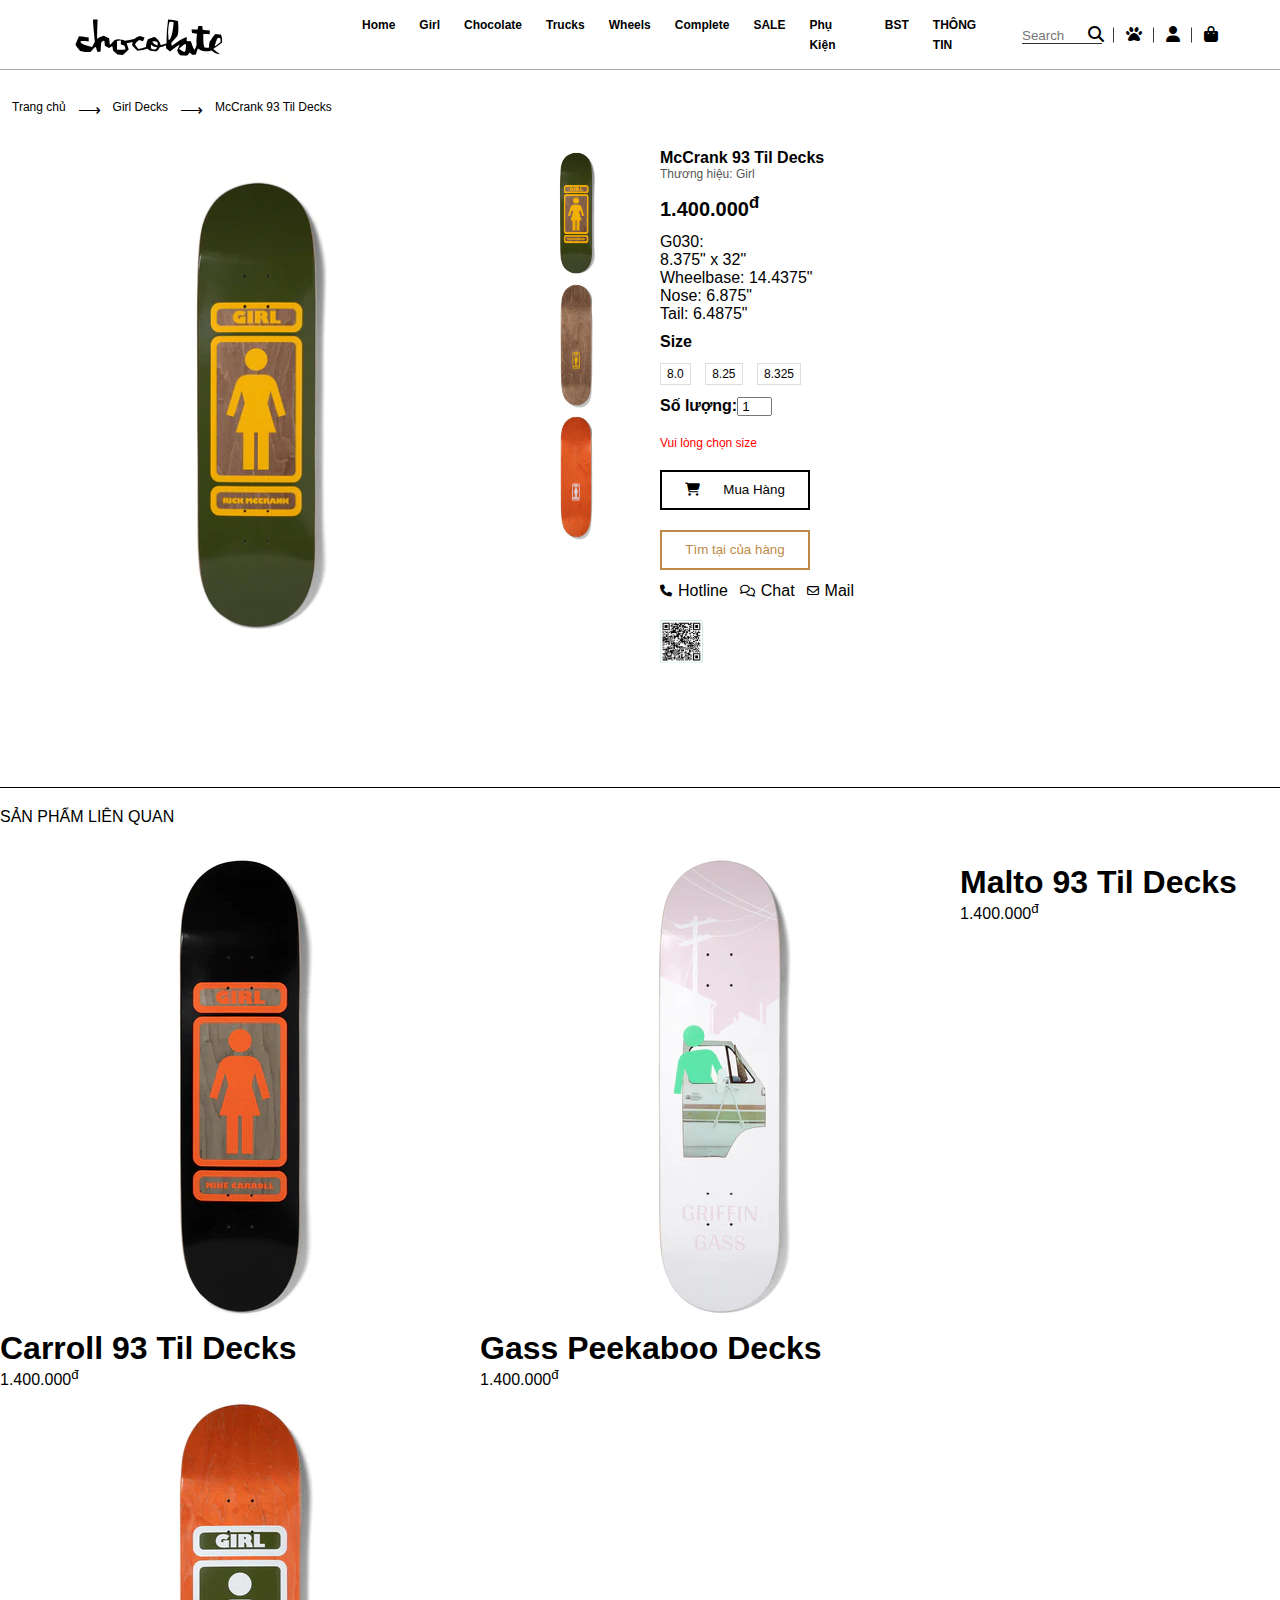
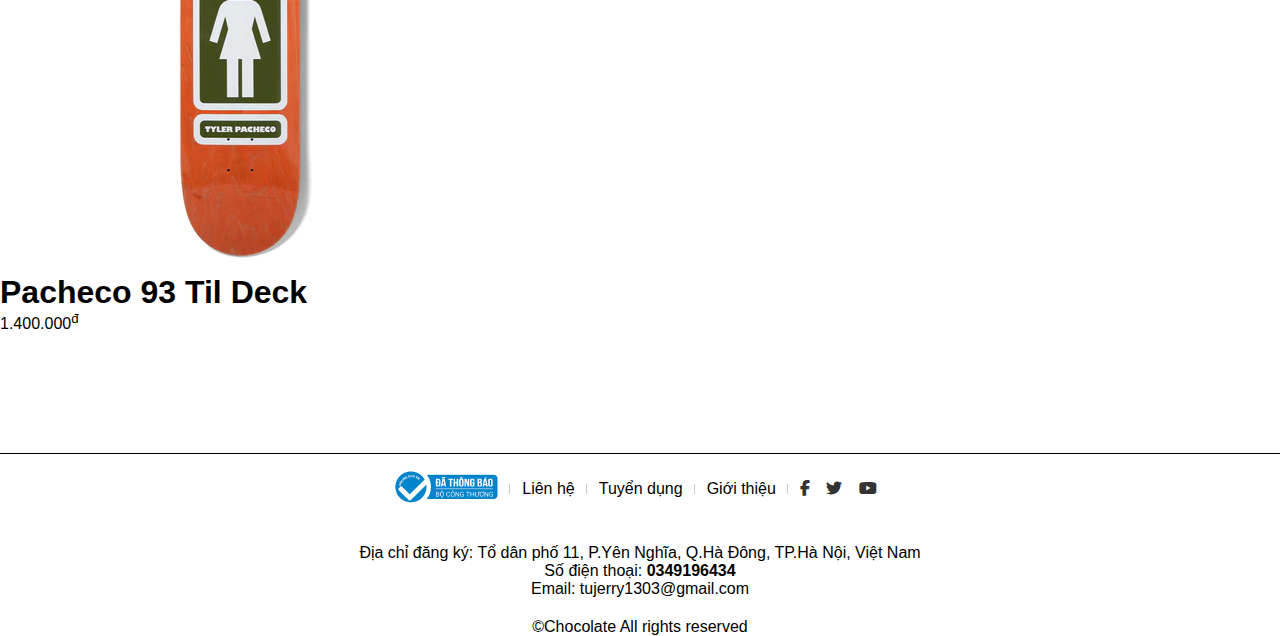
==== source code/giadien/product.html @ 9246c8d9 "Demo code - Tu" ====
<!DOCTYPE html>
<html lang="en">
<head>
    <meta charset="UTF-8">
    <meta http-equiv="X-UA-Compatible" content="IE=edge">
    <meta name="viewport" content="width=device-width, initial-scale=1.0">
    <link rel="stylesheet" href="https://cdnjs.cloudflare.com/ajax/libs/font-awesome/6.3.0/css/all.min.css">
    <link rel="stylesheet" href="./edit/css/giaod.css">
    <link rel="stylesheet" href="./edit/js/head-bot.js">
    <title>Product</title>
</head>
<body>
    <header>
        <div class = "logo">
            <a class="logo-chocolate" href="./index.html"><svg>
                <path d="M171,91.5c-1.8,0-3.9,0.1-5.6-0.4c-2.3,2.4-3.9,5-5.7,7.6c-0.6,1.8-0.7,3.9-0.6,5.9c-1.5,0.2-3-0.1-4.5-0.2
                c-0.5-0.9-0.7-1.9-1-2.9c-0.3-3.4-0.4-6.9-0.3-10.5c2.1,0,4.2,0.1,6.3,0.2l0.3-3.6c-2.3-0.5-4.8-0.5-7.2-0.9l-0.5-3.7h-3.9l-0.7,3.6
                l-6.1-0.2c0.1,1.3,0.4,2.5,0.7,3.7l4.8,0.6c-0.5,3.6-0.7,7.4-0.4,11.1c-0.3,1.8-1,3.3-1.9,4.8l-0.3,0.1c-1.8-2.7-2.4-5.9-3.7-8.8
                c-1.3,0.1-2.6,0.3-3.9,0.2c-0.3-1.3,0.1-2.6,0.1-3.8l-1.6,0.1l-5.1,2.7l-7.9,5.4c-0.2,0-0.5,0.2-0.7,0c0-0.9-0.3-1.8-0.2-2.7l6-6.7
                l0.8-3.4c0.4-3.8,0.1-8-0.2-11.8c-3.2-0.8-6.5-1.3-9.9-1.5c-0.4,3.8-0.9,7.5-1.2,11.3c-0.2,4.2-0.3,8.6-0.4,12.6l-0.1,0.3
                c-1.7,0.6-3.5,1-5.3,1.3c-0.9,0.5-0.6-0.7-0.8-1.1c-1-2.6-3-4.8-5.3-6.7c-2.5,0.3-4.7,1.4-7,2.2c-1.3,2.2-1.8,4.7-2,7.4l-0.2,0.2
                c-2.4,1-5,1.5-7.5,2c-1.2-1.3-2.3-2.8-3.3-4.4c0.5-0.8,1.1-1.6,1.6-2.4l2.2-1.9l0.3-0.1l3.9,1.2l1.6-3.8L89.9,93
                c-1.4,0.5-2.7,1-4,1.8c-0.6,0.3-1.1,1-1.8,1.2c-3,0.6-6.1,1.2-9.1,1.7c-1.5-0.9-3.4-1-5.2-1.2c-1.8-0.4-3.5,0.2-5.2,0.4l-4.1,4.7
                c-0.2-0.1-0.5,0-0.7-0.1c-0.1-2.1-0.3-4.2-0.7-6.3c-1.8-0.9-3.5-1.8-5.4-2.5c-1.9,0.6-3.9,1.1-5.6,2.5c-0.3,0.1-0.6,0.6-1,0.5
                L47.2,87l0.4-10.5c-1.6,0-3.1,0.1-4.6,0c-0.1,2.9,0.3,5.6,0.5,8.5l1.3,13.6c-0.4,1.8-1.6,3.3-2.4,5c0,0.2-0.3,0.3-0.5,0.3
                c-3.6-0.7-7-1.6-10.1-3.4c-0.5-0.5-1.3-0.9-1.2-1.7c-0.1-0.3,0.2-0.6,0.4-0.9c2.6,0.1,5.3,0,7.7,0.5l0-3.9c-3.2-0.4-6.4-1.3-9.7-1.3
                c-1.4,2.7-2.5,5.6-3.5,8.4c1,2.4,2.8,4.3,4.6,6.3c3.1,1.1,6.8,0.9,10.3,1.2c1.7-1.6,3-3.8,4.9-5.1c0.3-0.1,0.5,0.2,0.7,0.4
                c0.5,1.5,0.8,3.2,1.5,4.6l3.1-0.5l0.4-7.1l0.3-1.7c0.3-1,1.3-1.8,2.3-2c0.3,0,0.7,0,0.8,0.3l0.5,4.7c1.4,0.9,2.8,1.6,4.2,2.4
                c1.1-0.7,2-1.7,3.3-1.9l0.7,4.3c1.2,1.6,2.9,2.7,4.4,4.1l5.3,0.3c2.1-1.6,4.2-3.4,5.9-5.4c-0.6-2-1.2-4.1-2-6l0.2-0.2l4.4-1
                c0.4-0.1,1-0.3,1.4,0.1l-0.7,2.9c1.7,1.9,3.4,3.9,5.4,5.5c3.4-0.5,6.7-1.2,10-2.1l2.2,1.9c2.3,0.6,4.8,0.8,7.2,0.6
                c1.3-1.2,2.4-2.5,3.1-4c2.2-0.3,4.3-0.9,6.1-1.9c0.1,0.9,0,2,0.1,2.9l3.9,3.3c3.1-2.2,6-4.9,9.4-6.7l0.1,0.1
                c-0.8,1.8-1.6,3.7-2.3,5.6l0.3,0.9c0.8,1.3,1.5,2.7,2.6,3.9l2.7,0.3c1.6-0.1,3.6,0.6,4.9-0.6c0.7-0.8,1.5-1.6,2-2.5l1.9,1.8
                c1.2,1.2,2.9,0.1,4.4,0.1c0.6-2,1.1-3.9,1.8-5.8c1.6,0.9,3.1,2,4.9,2.3c2.8,0.8,6,0.3,8.7-0.5c2.4,1.8,5,3.3,7.8,3.9l0.2-0.6
                c-2.2-1.2-4.2-2.7-5.9-4.6l0-0.3c2.8-2.1,5.9-3.6,8.5-6.3v-0.7C172.5,96,171.7,93.8,171,91.5 M75.3,106.5c-2.6,0.1-5.3,0.6-7.9,0.2
                c-0.7-0.2-0.2-1.2-0.4-1.7c-0.1-0.5,0.1-1-0.1-1.4l0.1-0.1c0-1.8,0.1-3.7,0.1-5.4c1-0.5,2.3-0.7,3.7-0.5l0.2,0.2
                c-0.2,1.2-0.3,2.3-0.2,3.5c1.2,0.5,2.3,0.9,3.6,1.2C74.8,103.7,75.5,105,75.3,106.5 M105.7,106.2c-1.6,0.7-3.4,0.1-4.5-0.8
                c-0.5-1.2-0.3-2.7-0.1-4c1.4,1.8,3.7,2.7,6,2.8C106.9,104.9,106.4,105.8,105.7,106.2 M107.7,102.3c-0.4,0.2-0.8,0-1.2-0.1
                c-1.5-0.7-3.1-1.7-4-3.2c-0.1-0.2-0.2-0.4-0.1-0.6c1.6-0.3,3.5-0.5,4.9,0.5C107.7,99.9,107.8,101.2,107.7,102.3 M120.2,95.9
                c-0.5,0.4-1,1.1-1.6,1.2l-0.5-7.9c0.2-3.3,0.4-6.7,1.2-9.7l0.3-0.6l2-0.1l2,0.5c-0.3,4.8-0.8,9.4-2.2,13.8L120.2,95.9z M134.9,108.8
                c-0.7,0.3-1.2-0.2-1.8-0.4c-1.3-0.8-2.6-1.5-3.9-2.4l0.1-0.4c1.5-1.5,3.1-2.8,4.8-4c0.5-0.4,1.2-0.4,1.9-0.4
                C136,103.8,136,106.6,134.9,108.8 M170.6,99.1c-1.6,1.3-3.4,2.9-5.2,4c-0.3,0.1-0.6,0.2-0.7-0.2c1.1-2.7,1.4-5.8,3.3-8.1l2.4,0.4
                C170.6,96.5,170.6,97.8,170.6,99.1"></path>
            </svg>
            </a>
        </div>

        <div class = "menu">
            <li><a href="./index.html">Home</a></li>
            <li><a href="">Girl</a>
                <ul class = "sub-menu">
                    <li><a href="">Hàng mới về</a></li>
                    <li><a href="">Girl Decks Local</a></li>
                    <li><a href="">Girl Decks Pro</a></li>
                    <li><a href=""></a></li>
                </ul>
            </li>
            <li><a href="">Chocolate</a>
                <ul class = "sub-menu">
                    <li><a href="">Hàng mới về</a></li>
                    <li><a href="">Chocolate Decks</a></li>
                    <li><a href="">Chocolate Decks Pro</a></li>
                    <li><a href=""></a></li>
                </ul></li>
            <li><a href="">Trucks</a>
                <ul class = "sub-menu">
                    <li><a href="">Hàng mới về</a></li>
                    <li><a href="">Trucks Mỹ</a></li>
                    <li><a href="">Truck cho Newbie</a></li>
                    <li><a href=""></a></li>
                </ul></li>
            </li>
            <li><a href="">Wheels</a>
                <ul class = "sub-menu">
                    <li><a href="">Hàng mới về</a></li>
                    <li><a href="">Wheels Pro</a></li>
                    <li><a href="">Wheels cho Newbie</a></li>
                    <li><a href=""></a></li>
                </ul></li>
            </li>
            <li><a href="">Complete</a>
                <ul class = "sub-menu">
                    <li><a href="">Black Market</a></li>
                    <li><a href="">Bélier</a></li>
                    <li><a href="">Maven</a></li>
                    <li><a href="">Longboards</a></li>
                    <li><a href="">Complete US</a></li>
                </ul></li>
            </li>
            <li><a href="">SALE</a></li>
            <li><a href="">Phụ Kiện</a>
                <ul class = "sub-menu">
                    <li><a href="">Wax</a></li>
                    <li><a href="">Grip Gun</a></li>
                    <li><a href="">Tools</a></li>
                    <li><a href="">Board Rails</a></li>
                </ul></li>
            </li>
            <li><a href="">BST</a></li>
            <li><a href="">THÔNG TIN</a></li>
        </div>

        <div class = "other">
            <li><input placeholder="Search" type="text"><i class="fa-solid fa-magnifying-glass"></i></li>
            <li><a class="fa-solid fa-paw" href=""></a></li>
            <li><a class="fa-solid fa-user" href=""></a></li>
            <li><a class="fa-solid fa-bag-shopping" href=""></a></li>
        </div>
    </header>
<!-- ................... PRODUCT................... -->

<section class="product">
    <div class="container">
        <div class="product-top row">
            <p>Trang chủ</p> <span>&#10230;</span> <p>Girl Decks</p> <span>&#10230;</span> <p>McCrank 93 Til Decks</p>
        </div>

        <div class="product-content row">
            <div class="product-content-left row">
                <div class="product-content-left-big-img">
                    <img src="./sanpham/McCrank_93_Til_Deck_s.webp" alt="">
                </div>

                <div class="product-content-left-smalll-img">
                    <img src="./sanpham/McCrank_93_Til_Deck_s.webp" alt="">
                    <img src="./sanpham/McCrank_93_Til_Deck.webp" alt="">
                    <img src="./sanpham/pacheco-93-til-deck_t.webp" alt="">
                </div>
            </div>
            <div class="product-content-right">
                <div class="product-content-right-product-name">
                    <h1>McCrank 93 Til Decks</h1>
                    <p>Thương hiệu: Girl</p>
                </div>
                <div class="product-content-right-product-price">
                    <p>1.400.000<sup>đ</sup></p>
                </div>
                <div class="product-content-right-product-color">
                    <p>G030:</p>
                    <p>8.375" x 32"</p>
                    <p>Wheelbase: 14.4375"</p>
                    <p>Nose: 6.875"</p>
                    <p>Tail: 6.4875"</p>
                </div>
                <div class="product-content-right-product-size">
                    <p style="font-weight: bold;">Size</p>
                    <div class="size">
                        <span>8.0</span>
                        <span>8.25</span>
                        <span>8.325</span>
                    </div>
                </div>

                <div class="quantity">
                    <p style="font-weight: bold;">Số lượng:</p>
                    <input type="number" min="0" value="1">
                </div>
                <p style="color:red; font-size: 12px;">Vui lòng chọn size</p>
                <div class="product-content-right-product-button">
                    <button><i class="fa-solid fa-cart-shopping"></i> <p>Mua Hàng</p></button>
                    <button><p>Tìm tại của hàng</p></button>
                </div>
                <div class="product-content-right-product-icon row">
                    <div class="product-content-right-product-icon-item">
                        <i class="fa-solid fa-phone"></i> <p>Hotline</p>
                    </div>
                    <div class="product-content-right-product-icon-item">
                        <i class="fa-regular fa-comments"></i> <p>Chat</p>
                    </div>
                    <div class="product-content-right-product-icon-item">
                        <i class="fa-regular fa-envelope"></i> <p>Mail</p>
                    </div>
                </div>
                <div class="product-content-right-product-QR">
                    <img src="./images/img_QR.jpg" alt="">
                </div>
                <!-- <div class="product-content-right-bootom">
                    <div class="product-content-right-bottom-top">  </div>
                </div> -->
            </div>
            
        </div>
    </div>
</section>

<section class="product-related">
    <div class="product-related-title">
        <p>SẢN PHẨM LIÊN QUAN</p>
    </div>

    <div class="product-content row">
        <div class="product-related-item">
            <a href=""><img src="./sanpham/carroll-93-til-deck_s.webp" alt=""></a>
            <h1>Carroll 93 Til Decks</h1>
            <p>1.400.000<sup>đ</sup></p>
        </div>
        <div class="product-related-item">
            <a href=""><img src="./sanpham/gass-peekaboo-deck_s.webp" alt=""></a>
            <h1>Gass Peekaboo Decks</h1>
            <p>1.400.000<sup>đ</sup></p>
        </div>
        <div class="product-related-item">
            <img src="./sanpham/malto-93-til-deck_t.webp" alt="">
            <h1>Malto 93 Til Decks</h1>
            <p>1.400.000<sup>đ</sup></p>
        </div>
        <div class="product-related-item">
            <img src="./sanpham/pacheco-93-til-deck_s.webp" alt="">
            <h1>Pacheco 93 Til Deck</h1>
            <p>1.400.000<sup>đ</sup></p>
        </div>
    </div>
</section>
<!-- ...................FOOTER..................... -->
    <footer>
        <div class="footer-top">
            <li><a href="" ><img src="./images/img-congthuong.png" alt=""></a></li>
            <li><a href="">Liên hệ</a></li>
            <li><a href=""></a>Tuyển dụng</li>
            <li><a href="">Giới thiệu</a></li>
            <li>
                <a href="" class="fab fa-facebook-f"></a>
                <a href="" class="fab fa-twitter"></a>
                <a href="" class="fab fa-youtube"></a>
            </li>
        </div>
    
        <p>
            Địa chỉ đăng ký: Tổ dân phố 11, P.Yên Nghĩa, Q.Hà Đông, TP.Hà Nội, Việt Nam <br>
    
            Số điện thoại: <span>0349196434</span> <br>
    
            Email: tujerry1303@gmail.com
        </p>
    
        <div class="footer-bottom">
            ©Chocolate All rights reserved
        </div>
        </footer>
    </body>
    <!-- js di chuyển img silder -->
    
    <script src="./edit/js/head-bot.js"></script>
    <!-- <script src="./edit/js/slider_i.js"></script> -->
    
    </html>
---- source code/giadien/edit/css/giaod.css ----
* {
    margin: 0;
    padding: 0;
    box-sizing: border-box;
    font-family: Arial, Helvetica, sans-serif;
}
li {
    list-style: none;
}

a {
    text-decoration: none;
    color: #000;
}

header {
    display: flex;
    justify-content: space-between;
    padding: 12px 50px;
    height: 70px;
    align-items: center;
    position: fixed;
    top: 0;
    left: 0;
    width: 100%;
    z-index: 1;
    background: rgba(225, 225, 225, 0.4);
    border-bottom: 1px solid #b0a6a6;;


}

header.sticky{
    background: rgba(255, 255, 255, 1);
}

header:hover{
    background: rgba(255, 255, 255, 1);
}

.logo {
    flex: 1;    
}

.logo .logo-chocolate svg{
    margin-bottom: 30px;
}
/* ...............................Menu............................. */
.menu {
    flex: 3;
    display: flex;
}
.menu > li {
    padding: 0 12px;
    position: relative;
}

.menu > li:hover .sub-menu{
    visibility: visible;
    top: 45px;
}
.sub-menu {
    position: absolute;
    width: 150px;
    border: 1px solid #ccc;
    padding: 10px 0 10px 20px;
    visibility: hidden;
    top: 60px;
    transition: 0.3s;
    z-index: 1;
    background: #fff  ;
}
.sub-menu ul {
    padding-left: 20px;
}
.sub-menu ul a {
    font-weight: normal!important;
    font-size: 12px!important;
}
.menu li a {
    font-size: 12px;
    font-weight: bold!important;
    display: block;
    line-height: 20px;
    
}
/* ..........................Other ..............................*/
.other {
    flex: 1;
    display: flex;
}
.other > li {
    padding: 0 12px;
    position: relative;
}

.other > li::after{
    content: "";
    display: block;
    width: 1px;
    height: 15px;
    background: #3a3a3a;
    position: absolute;
    right: 0;
    top: 50%;
    transform: translateY(-50%);
}
.other > li:last-child::after{
    display: none;
}
.other li:first-child {
    position: relative;
}
.other li:first-child input {
    width: 100%;
    border: none;
    border-bottom: 1px solid #333;
    background: transparent;
    outline: none;
}
.other li:first-child i {
    position: absolute;
    right: 10px;
}


/*.............................Slider.............................. */

#Slider {
    padding-bottom: 30px;
    border-bottom: 2px solid ;
    overflow: hidden;
}
.aspect-ratio-169 {
    display: block;
    position: relative;
    padding-top: 56.25%;
    transition: 0.3s;
  }

.aspect-ratio-169 img {
    display: block;
    position: absolute;
    width: 100%;
    height: 100%;
    top: 0;
    left: 0;
}

.dot-container{
    position: absolute;
    height: 30px;
    width: 100%;
    display: flex;
    /* align-items: center; */
    text-align: center;
    justify-content:center ;
}
.dot{

    height: 15px;
    width: 15px;
    background-color: #CCC;
    border-radius: 50%;
    margin-right: 12px;
    cursor: pointer;
}
.dot.active {
    background-color: #333;
}

/* ................................app............................ */

.app-container{
    text-align: center;
    align-items: center;
    padding: 100px 0 0 0; 
}
.app-container p {
    line-height: 15px;
    letter-spacing: 1px;
    font-size: 17px;
    color: #000;
    font-weight: bold;
}
.app-container input {
    margin-top: 50px;
    border: none;
    border-bottom: 1px solid #000;
    padding-bottom: 10px;
    width: 400px;
    text-align: center;
    outline: none;
}

.app-google {
    margin: 50px;
}
.app-google img {
    height: 50px;
}

/* .....................................footer............................ */

footer {
    text-align: center;
    position: relative;
    top: 70px;
     border-top: 1px solid #000;
}

.footer-top{
display: flex;
text-align: center;
justify-content: center;
align-items: center;
margin-bottom: 20px;
height: 70px;
}
.footer-top img{
    height: 50pxz;
}
.footer-top li{
    padding: 0 12px;
    position: relative;
}

.footer-top li::after{
    content: "";
    display: block;
    width: 1px;
    height: 10px;
    background: #ccc;
    position: absolute;
    right: 0;
    top: 50%;
    transform: translateY(-50%);
}

.footer-top li:last-child::after {
    display: none; 
}
.footer-top li:last-child a{
    margin-right: 12px;
    color: #333;
}

.footer-bottom{
    margin-top: 20px;
}
footer p span {
    font-weight: bold;
}



/* P3 giao dien ban hang frontend 28.21p*/
/* Giao dien Trang chu */

.row {
    display: flex;
    flex-wrap: wrap;
}
/* Cartegory */

.cartegory{
    padding: 100px 60px 0 ;
}
.cartegory-top{
    margin-bottom: 50px;
}
.cartegory-top p{
    font-family: var(--main-text-font);
    margin: 0 12px;
    font-size: 12px;
}
.cartegory-left{
    width: 20%;
}
.cartegory-right{
    width: 80%;
}

.cartegory-right-top-item:first-child{
    flex: 2;
    font-size: 16px;
    font-family: var(--main-text-font);
    font-weight: bold;
}

.cartegory-right-top-item{
    flex: 1;
    padding: 0 12px;
}
.cartegory-right-top-item button{
    width: 100%;
    padding: 7px 7px;
    display: flex;
    justify-content: space-between;
    background-color: #ffff;
    border: 1px solid #dddd;
    cursor: pointer;
}
.cartegory-right-top-item select{
    width: 100%;
    padding: 7px 7px;
    display: flex;
    justify-content: space-between;
    background-color: #ffff;
    border: 1px solid #dddd;
    cursor: pointer;
}

.cartegory-right-content{
    margin-top: 20px;
    justify-content: space-between;
    grid-template-columns: repeat(auto-fit, minmax(120px, 1fr));
}

.cartegory-right-content-item{
    width: calc(25% - 12px);
    text-align: center;
    padding: 12px 0;
}

.cartegory-right-content-item h1{
    font-size: 11px;
    font-family: var(--main-text-font);
    margin-top: 6px;
    color: #221e1e;
}
.cartegory-right-content-item img{
    width: 100%;
}

.cartegory-right-bottom{
    justify-content: space-between;
    /* margin: 30px 0 20px; */
    width: 100%;
    
}
.pag-st{
    justify-content: right;
    display: flex;
    padding-left: 0;
    list-style: none;
    border-radius:0.25rem ;
}
.pag-st li a{
    font-size: 12px;
    /* font-size: 1.2rem; */
    line-height: 18px;
    line-height: 1.8rem;
    color: #999;
    background: #fff;
    padding: 2px 8px;
    border: 1px solid rgb(170, 171, 171)!important;
    margin-right: 5px;
    border-radius: 5px 0 5px 0;
}

.cartegory-left ul li{
    padding: 12px 0;

}

.cartegory-left ul li>a{
    color: black;
    font-size: 16px;
    font-weight: bold;
}
.cartegory-left ul li ul li{
    padding-left: 10px;
}

.cartegory-left-li ul{
    display: none;
}
.cartegory-left-li.block ul {
    display: block;
}

.cartegory-left ul li ul li a{
    color: #333333;
    font-size: 12px;
    font-family: var(--main-text-font);
}

/* .............Prooduct.............................. */

.product{
    padding: 100px 0;

}

.product-top{
    margin-bottom: 30px;
}
.product-top p{
    font-family: var(--main-text-font);
    margin: 0 12px;
    font-size: 12px;
}
.product-content-left{
    width: 50%;
}

.product-content-right{
    width: 50%;
}
.product-content-left-big-img{
    width: 80%;
    padding: 20px;
}

.product-content-left-big-img img{
    width: 100%;
}

.product-content-left-smalll-img{
    width: 20%;
}

.product-content-left-smalll-img img{
    width: 100%;
}
.product-content-right{
    width: 50%;
    padding-left: 20px;
}

.product-content-right-product-QR img{
    width: 7%;
    /* height: 10px; */
}

.product-content-right-product-name h1{
    font-family: var(--main-text-font);
    font-size: 16px;
}
.product-content-right-product-name p{
    color: #242424cc;
    font-size: 12px ;
}
.product-content-right-product-price{
    margin: 12px 0;
    font-size: 20px;
    font-weight: bold;
    font-family: var(--main-text-font);
}

.product-content-right-product-color p{
    width: 30%;
    font-family: var(--main-text-font);
}

.product-content-right-product-color{
    margin-bottom: 10px;
}

.size span{
    display: inline-block;
    padding: 3px 6px;
    border: 1px solid #dddddd;
    margin: 12px 10px 12px 0;
    font-size: 12px;
    cursor: pointer;
}

.quantity{
    display: flex;
    margin-bottom: 20px;
}
.quantity input{
    width: 35px;
    padding-left: 3px;
}
.product-content-right-product-button button{
    width: 150px;
    height: 40px;
    display: block;
    margin: 20px 0 12px;
    transition: all 0.3s ease;
}

.product-content-right-product-button button:first-child{
    display: flex;
    justify-content: space-evenly;
    align-items: center;
    background-color:#ffff;
    border: 2px solid black;
    cursor: pointer;
}

.product-content-right-product-button button:first-child:hover{
    background-color: black;
    color: #ffff;
}

.product-content-right-product-button button:last-child{
        border: 2px solid #BF8A49;
        color: #BF8A49;
        background-color: #ffff;
        cursor: pointer;
}
.product-content-right-product-icon{
    display: flex;

}
.product-content-right-product-icon-item{
    display: flex;
    margin-right:12px;
    justify-content: center;
    align-items: center;
}

.product-content-right-product-icon-item i{
    font-size: 12px;
    margin-right: 6px;
}
.product-content-right-product-QR img{
    width: 7%; 
    margin: 20px 0;
}


/* Product-related  */

.product-related{
    margin-bottom: 50px;
}
.product-related-title{
    border-top:1px solid ;
}
.product-related-title p{
    margin: 20px 0;
}
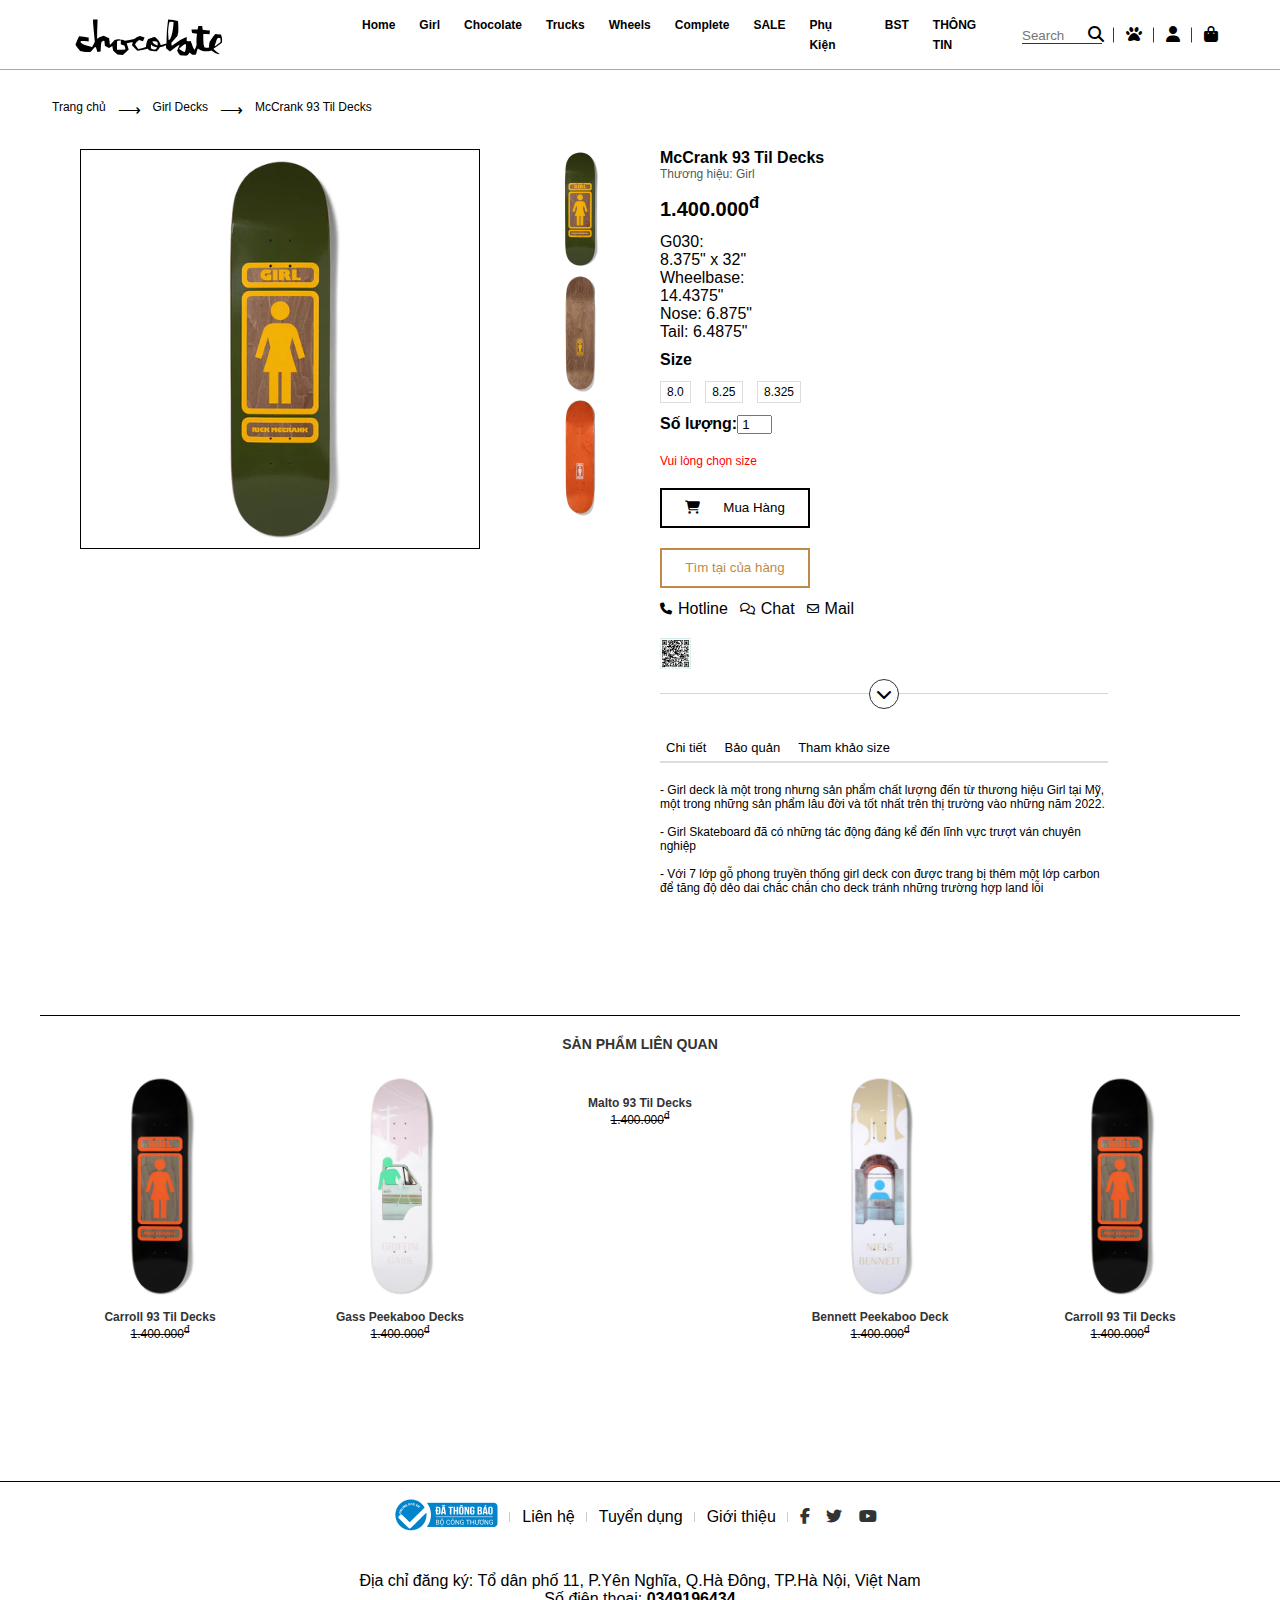
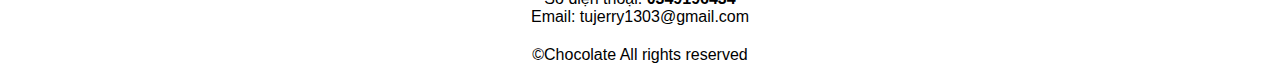
==== commit bc23644e: "Update Font-End - Tu" ====
--- a/source code/giadien/product.html
+++ b/source code/giadien/product.html
@@ -1,5 +1,6 @@
 <!DOCTYPE html>
 <html lang="en">
+
 <head>
     <meta charset="UTF-8">
     <meta http-equiv="X-UA-Compatible" content="IE=edge">
@@ -9,13 +10,14 @@
     <link rel="stylesheet" href="./edit/js/head-bot.js">
     <title>Product</title>
 </head>
+
 <body>
     <header>
-        <div class = "logo">
+        <div class="logo">
             <a class="logo-chocolate" href="./index.html"><svg>
                 <path d="M171,91.5c-1.8,0-3.9,0.1-5.6-0.4c-2.3,2.4-3.9,5-5.7,7.6c-0.6,1.8-0.7,3.9-0.6,5.9c-1.5,0.2-3-0.1-4.5-0.2
                 c-0.5-0.9-0.7-1.9-1-2.9c-0.3-3.4-0.4-6.9-0.3-10.5c2.1,0,4.2,0.1,6.3,0.2l0.3-3.6c-2.3-0.5-4.8-0.5-7.2-0.9l-0.5-3.7h-3.9l-0.7,3.6
-                l-6.1-0.2c0.1,1.3,0.4,2.5,0.7,3.7l4.8,0.6c-0.5,3.6-0.7,7.4-0.4,11.1c-0.3,1.8-1,3.3-1.9,4.8l-0.3,0.1c-1.8-2.7-2.4-5.9-3.7-8.8
+               l-6.1-0.2c0.1,1.3,0.4,2.5,0.7,3.7l4.8,0.6c-0.5,3.6-0.7,7.4-0.4,11.1c-0.3,1.8-1,3.3-1.9,4.8l-0.3,0.1c-1.8-2.7-2.4-5.9-3.7-8.8
                 c-1.3,0.1-2.6,0.3-3.9,0.2c-0.3-1.3,0.1-2.6,0.1-3.8l-1.6,0.1l-5.1,2.7l-7.9,5.4c-0.2,0-0.5,0.2-0.7,0c0-0.9-0.3-1.8-0.2-2.7l6-6.7
                 l0.8-3.4c0.4-3.8,0.1-8-0.2-11.8c-3.2-0.8-6.5-1.3-9.9-1.5c-0.4,3.8-0.9,7.5-1.2,11.3c-0.2,4.2-0.3,8.6-0.4,12.6l-0.1,0.3
                 c-1.7,0.6-3.5,1-5.3,1.3c-0.9,0.5-0.6-0.7-0.8-1.1c-1-2.6-3-4.8-5.3-6.7c-2.5,0.3-4.7,1.4-7,2.2c-1.3,2.2-1.8,4.7-2,7.4l-0.2,0.2
@@ -44,10 +46,10 @@
             </a>
         </div>
 
-        <div class = "menu">
+        <div class="menu">
             <li><a href="./index.html">Home</a></li>
             <li><a href="">Girl</a>
-                <ul class = "sub-menu">
+                <ul class="sub-menu">
                     <li><a href="">Hàng mới về</a></li>
                     <li><a href="">Girl Decks Local</a></li>
                     <li><a href="">Girl Decks Pro</a></li>
@@ -55,165 +57,224 @@
                 </ul>
             </li>
             <li><a href="">Chocolate</a>
-                <ul class = "sub-menu">
+                <ul class="sub-menu">
                     <li><a href="">Hàng mới về</a></li>
                     <li><a href="">Chocolate Decks</a></li>
                     <li><a href="">Chocolate Decks Pro</a></li>
                     <li><a href=""></a></li>
-                </ul></li>
+                </ul>
+            </li>
             <li><a href="">Trucks</a>
-                <ul class = "sub-menu">
+                <ul class="sub-menu">
                     <li><a href="">Hàng mới về</a></li>
                     <li><a href="">Trucks Mỹ</a></li>
                     <li><a href="">Truck cho Newbie</a></li>
                     <li><a href=""></a></li>
-                </ul></li>
+                </ul>
+            </li>
             </li>
             <li><a href="">Wheels</a>
-                <ul class = "sub-menu">
+                <ul class="sub-menu">
                     <li><a href="">Hàng mới về</a></li>
                     <li><a href="">Wheels Pro</a></li>
                     <li><a href="">Wheels cho Newbie</a></li>
                     <li><a href=""></a></li>
-                </ul></li>
+                </ul>
+            </li>
             </li>
             <li><a href="">Complete</a>
-                <ul class = "sub-menu">
+                <ul class="sub-menu">
                     <li><a href="">Black Market</a></li>
                     <li><a href="">Bélier</a></li>
                     <li><a href="">Maven</a></li>
                     <li><a href="">Longboards</a></li>
                     <li><a href="">Complete US</a></li>
-                </ul></li>
+                </ul>
+            </li>
             </li>
             <li><a href="">SALE</a></li>
             <li><a href="">Phụ Kiện</a>
-                <ul class = "sub-menu">
+                <ul class="sub-menu">
                     <li><a href="">Wax</a></li>
                     <li><a href="">Grip Gun</a></li>
                     <li><a href="">Tools</a></li>
                     <li><a href="">Board Rails</a></li>
-                </ul></li>
+                </ul>
+            </li>
             </li>
             <li><a href="">BST</a></li>
             <li><a href="">THÔNG TIN</a></li>
         </div>
 
-        <div class = "other">
+        <div class="other">
             <li><input placeholder="Search" type="text"><i class="fa-solid fa-magnifying-glass"></i></li>
             <li><a class="fa-solid fa-paw" href=""></a></li>
             <li><a class="fa-solid fa-user" href=""></a></li>
             <li><a class="fa-solid fa-bag-shopping" href=""></a></li>
         </div>
     </header>
-<!-- ................... PRODUCT................... -->
-
-<section class="product">
-    <div class="container">
-        <div class="product-top row">
-            <p>Trang chủ</p> <span>&#10230;</span> <p>Girl Decks</p> <span>&#10230;</span> <p>McCrank 93 Til Decks</p>
+    <!-- ................... PRODUCT................... -->
+
+    <section class="product">
+        <div class="container">
+            <div class="product-top row">
+                <p>Trang chủ</p> <span>&#10230;</span>
+                <p>Girl Decks</p> <span>&#10230;</span>
+                <p>McCrank 93 Til Decks</p>
+            </div>
+
+            <div class="product-content row">
+                <div class="product-content-left row">
+                    <div class="product-content-left-big-img">
+                        <img src="./sanpham/McCrank_93_Til_Deck_s.webp" alt="">
+                    </div>
+
+                    <div class="product-content-left-small-img">
+                        <img src="./sanpham/McCrank_93_Til_Deck_s.webp" alt="">
+                        <img src="./sanpham/McCrank_93_Til_Deck.webp" alt="">
+                        <img src="./sanpham/pacheco-93-til-deck_t.webp" alt="">
+                    </div>
+                </div>
+                <div class="product-content-right">
+                    <div class="product-content-right-product-name">
+                        <h1>McCrank 93 Til Decks</h1>
+                        <p>Thương hiệu: Girl</p>
+                    </div>
+                    <div class="product-content-right-product-price">
+                        <p>1.400.000<sup>đ</sup></p>
+                    </div>
+                    <div class="product-content-right-product-color">
+                        <p>G030:</p>
+                        <p>8.375" x 32"</p>
+                        <p>Wheelbase: 14.4375"</p>
+                        <p>Nose: 6.875"</p>
+                        <p>Tail: 6.4875"</p>
+                    </div>
+                    <div class="product-content-right-product-size">
+                        <p style="font-weight: bold;">Size</p>
+                        <div class="size">
+                            <span>8.0</span>
+                            <span>8.25</span>
+                            <span>8.325</span>
+                        </div>
+                    </div>
+
+                    <div class="quantity">
+                        <p style="font-weight: bold;">Số lượng:</p>
+                        <input type="number" min="0" value="1">
+                    </div>
+                    <p style="color:red; font-size: 12px;">Vui lòng chọn size</p>
+                    <div class="product-content-right-product-button">
+                        <button><i class="fa-solid fa-cart-shopping"></i>
+                            <p>Mua Hàng</p>
+                        </button>
+                        <button>
+                            <p>Tìm tại của hàng</p>
+                        </button>
+                    </div>
+
+                    <div class="product-content-right-product-icon row">
+                        <div class="product-content-right-product-icon-item">
+                            <i class="fa-solid fa-phone"></i>
+                            <p>Hotline</p>
+                        </div>
+                        <div class="product-content-right-product-icon-item">
+                            <i class="fa-regular fa-comments"></i>
+                            <p>Chat</p>
+                        </div>
+                        <div class="product-content-right-product-icon-item">
+                            <i class="fa-regular fa-envelope"></i>
+                            <p>Mail</p>
+                        </div>
+                    </div>
+
+                    <div class="product-content-right-product-QR">
+                        <img src="./images/img_QR.jpg" alt="">
+                    </div>
+                    <div class="product-content-right-botom">
+                        <div class="product-content-right-bottom-top"><i class="fa-solid fa-chevron-down"></i></div>
+                        <div class="product-content-right-bottom-content-big">
+                            <div class="product-content-right-bottom-content-title row">
+                                <div class="product-content-right-bottom-content-title-item chitiet">
+                                    <p>Chi tiết</p>
+                
+                                </div>
+                                <div class="product-content-right-bottom-content-title-item baoquan">
+                                    <p>Bảo quản</p>
+                                </div>
+                                <div class="product-content-right-bottom-content-title-item mucsize">
+                                    <p>Tham khảo size</p>
+                                </div>
+                            </div>
+                            <div class="product-content-right-bottom-content">
+                                <div class="product-content-right-bottom-content-chitiet">
+                                    - Girl deck là một trong nhưng sản phẩm chất lượng đến từ thương hiệu Girl tại Mỹ, một
+                                    trong những sản phẩm lâu đời và tốt nhất trên thị trường vào những năm 2022.<br><br>
+                                    - Girl Skateboard đã có những tác động đáng kể đến lĩnh vực trượt ván chuyên nghiệp <br>
+                                    <br>
+                                    - Với 7 lớp gỗ phong truyền thống girl deck con được trang bị thêm một lớp carbon để
+                                    tăng độ dẻo dai chắc chắn cho deck tránh những trường hợp land lỗi <br>
+                                </div>
+                                <div class="product-content-right-bottom-content-baoquan">
+                                    - Việc độ ẩm quá cao vào ban đêm, những cơn mưa bất chợt kéo đến sẽ hủy hoại chiếc ván
+                                    của bạn. Chiếc ván bằng gỗ của bạn sẽ nhanh chóng bị mốc, giảm độ đanh cứng , bị tách
+                                    lớp thậm chí có thể bị gãy trong những ngày trượt tiếp theo <br><br>
+                                    - Hạn chế để ván trong phòng có bật điều hòa, khi bạn trượt ván, nhiệt độ bên ngoài trời
+                                    sẽ cao nếu để chênh lệnh nhiệt độ lớn, chiếc ván sẽ co dãn không đồng đều hoặc nếu xảy
+                                    ra thường xuyên ván sẽ bị cong vênh, ảnh hưởng đến chất lượng ván <br><br>
+                                    - Nhiều skater thường xuyên dạo phố nên tránh ván ngấm nước qua nhiều
+                                </div>
+                                <div class="product-content-right-bottom-content-size">
+                                    Tham khảo size
+                                </div>
+                            </div>
+                        </div>
+                    </div>
+                </div>
+
+                </di7v>
+            </div>
+    </section>
+
+
+
+    <section class="product-related container">
+        <div class="product-related-title">
+            <p>SẢN PHẨM LIÊN QUAN</p>
         </div>
 
         <div class="product-content row">
-            <div class="product-content-left row">
-                <div class="product-content-left-big-img">
-                    <img src="./sanpham/McCrank_93_Til_Deck_s.webp" alt="">
-                </div>
-
-                <div class="product-content-left-smalll-img">
-                    <img src="./sanpham/McCrank_93_Til_Deck_s.webp" alt="">
-                    <img src="./sanpham/McCrank_93_Til_Deck.webp" alt="">
-                    <img src="./sanpham/pacheco-93-til-deck_t.webp" alt="">
-                </div>
-            </div>
-            <div class="product-content-right">
-                <div class="product-content-right-product-name">
-                    <h1>McCrank 93 Til Decks</h1>
-                    <p>Thương hiệu: Girl</p>
-                </div>
-                <div class="product-content-right-product-price">
-                    <p>1.400.000<sup>đ</sup></p>
-                </div>
-                <div class="product-content-right-product-color">
-                    <p>G030:</p>
-                    <p>8.375" x 32"</p>
-                    <p>Wheelbase: 14.4375"</p>
-                    <p>Nose: 6.875"</p>
-                    <p>Tail: 6.4875"</p>
-                </div>
-                <div class="product-content-right-product-size">
-                    <p style="font-weight: bold;">Size</p>
-                    <div class="size">
-                        <span>8.0</span>
-                        <span>8.25</span>
-                        <span>8.325</span>
-                    </div>
-                </div>
-
-                <div class="quantity">
-                    <p style="font-weight: bold;">Số lượng:</p>
-                    <input type="number" min="0" value="1">
-                </div>
-                <p style="color:red; font-size: 12px;">Vui lòng chọn size</p>
-                <div class="product-content-right-product-button">
-                    <button><i class="fa-solid fa-cart-shopping"></i> <p>Mua Hàng</p></button>
-                    <button><p>Tìm tại của hàng</p></button>
-                </div>
-                <div class="product-content-right-product-icon row">
-                    <div class="product-content-right-product-icon-item">
-                        <i class="fa-solid fa-phone"></i> <p>Hotline</p>
-                    </div>
-                    <div class="product-content-right-product-icon-item">
-                        <i class="fa-regular fa-comments"></i> <p>Chat</p>
-                    </div>
-                    <div class="product-content-right-product-icon-item">
-                        <i class="fa-regular fa-envelope"></i> <p>Mail</p>
-                    </div>
-                </div>
-                <div class="product-content-right-product-QR">
-                    <img src="./images/img_QR.jpg" alt="">
-                </div>
-                <!-- <div class="product-content-right-bootom">
-                    <div class="product-content-right-bottom-top">  </div>
-                </div> -->
-            </div>
-            
-        </div>
-    </div>
-</section>
-
-<section class="product-related">
-    <div class="product-related-title">
-        <p>SẢN PHẨM LIÊN QUAN</p>
-    </div>
-
-    <div class="product-content row">
-        <div class="product-related-item">
-            <a href=""><img src="./sanpham/carroll-93-til-deck_s.webp" alt=""></a>
-            <h1>Carroll 93 Til Decks</h1>
-            <p>1.400.000<sup>đ</sup></p>
-        </div>
-        <div class="product-related-item">
-            <a href=""><img src="./sanpham/gass-peekaboo-deck_s.webp" alt=""></a>
-            <h1>Gass Peekaboo Decks</h1>
-            <p>1.400.000<sup>đ</sup></p>
-        </div>
-        <div class="product-related-item">
-            <img src="./sanpham/malto-93-til-deck_t.webp" alt="">
-            <h1>Malto 93 Til Decks</h1>
-            <p>1.400.000<sup>đ</sup></p>
-        </div>
-        <div class="product-related-item">
-            <img src="./sanpham/pacheco-93-til-deck_s.webp" alt="">
-            <h1>Pacheco 93 Til Deck</h1>
-            <p>1.400.000<sup>đ</sup></p>
-        </div>
-    </div>
-</section>
-<!-- ...................FOOTER..................... -->
+            <div class="product-related-item">
+                <a href=""><img src="./sanpham/carroll-93-til-deck_s.webp" alt=""></a>
+                <h1>Carroll 93 Til Decks</h1>
+                <p>1.400.000<sup>đ</sup></p>
+            </div>
+            <div class="product-related-item">
+                <a href=""><img src="./sanpham/gass-peekaboo-deck_s.webp" alt=""></a>
+                <h1>Gass Peekaboo Decks</h1>
+                <p>1.400.000<sup>đ</sup></p>
+            </div>
+            <div class="product-related-item">
+                <img src="./sanpham/malto-93-til-deck_t.webp" alt="">
+                <h1>Malto 93 Til Decks</h1>
+                <p>1.400.000<sup>đ</sup></p>
+            </div>
+            <div class="product-related-item">
+                <img src="./sanpham/bennett-peekaboo-deck_s.webp" alt="">
+                <h1>Bennett Peekaboo Deck</h1>
+                <p>1.400.000<sup>đ</sup></p>
+            </div>
+            <div class="product-related-item">
+                <img src="./sanpham/carroll-93-til-deck_s.webp" alt="">
+                <h1>Carroll 93 Til Decks</h1>
+                <p>1.400.000<sup>đ</sup></p>
+            </div>
+        </div>
+    </section>
+    <!-- ...................FOOTER..................... -->
     <footer>
         <div class="footer-top">
-            <li><a href="" ><img src="./images/img-congthuong.png" alt=""></a></li>
+            <li><a href=""><img src="./images/img-congthuong.png" alt=""></a></li>
             <li><a href="">Liên hệ</a></li>
             <li><a href=""></a>Tuyển dụng</li>
             <li><a href="">Giới thiệu</a></li>
@@ -223,23 +284,20 @@
                 <a href="" class="fab fa-youtube"></a>
             </li>
         </div>
-    
+
         <p>
             Địa chỉ đăng ký: Tổ dân phố 11, P.Yên Nghĩa, Q.Hà Đông, TP.Hà Nội, Việt Nam <br>
-    
+
             Số điện thoại: <span>0349196434</span> <br>
-    
+
             Email: tujerry1303@gmail.com
         </p>
-    
+
         <div class="footer-bottom">
             ©Chocolate All rights reserved
         </div>
-        </footer>
-    </body>
-    <!-- js di chuyển img silder -->
-    
-    <script src="./edit/js/head-bot.js"></script>
-    <!-- <script src="./edit/js/slider_i.js"></script> -->
-    
-    </html> +    </footer>
+</body>
+<script src="./edit/js/head-bot.js"></script>
+
+</html>--- a/source code/giadien/edit/css/giaod.css
+++ b/source code/giadien/edit/css/giaod.css
@@ -15,13 +15,13 @@
 
 header {
     display: flex;
-    justify-content: space-between;
+    justify-content: space-between;  
     padding: 12px 50px;
     height: 70px;
     align-items: center;
     position: fixed;
-    top: 0;
-    left: 0;
+    /* top: 0; */
+    /* left: 0; */
     width: 100%;
     z-index: 1;
     background: rgba(225, 225, 225, 0.4);
@@ -29,6 +29,83 @@
 
 
 }
+#menu-icon{
+    /* color:black; */
+    font-size: 20px;
+    z-index: 10001;
+    cursor: pointer;
+    display: none;
+    /* float: right; */
+    /* background-color: #000; */
+    align-items: left;
+    /* flex: flex-end; */
+    /* float: right; */
+}
+@media(max-width:900px){
+    .logo{
+        display:none;
+    }
+}
+@media (max-width: 990px){
+    header{
+        padding: 15px 3%;
+        transition: .2s;
+    }
+    .other{
+        padding: 3%;
+        transition: .2s;
+    }
+}
+
+
+@media(max-width: 1460px){
+    section{
+        padding: 0 12%;
+        transition: .2s;
+    }
+}
+@media(max-width:1100px){
+   
+    .other{
+        display: none;
+    }
+    .other li{
+        display: none;
+        /* display: flex-end; */
+    }
+    #menu{
+        position: absolute;
+        float: left;
+    }
+}
+@media(max-width: 900px){
+    #menu-icon{
+        display: block;        
+    }
+    .menu{
+        position: absolute;
+        top: 100%;
+        left: -100%;
+        /* right: -100%; */
+        width: 100%;
+        height: auto;
+        background: #4d9559;
+        display: flex;
+        /* align-items: flex-end; */
+        justify-content: flex;
+        flex-direction: column;
+        /* padding: 50px 20px;      */
+        transition: all .55s ease;
+    }
+    .menu li i{
+        display: block;
+        /* margin: 10px 0; */
+        margin-left: 0;
+    }
+    .menu.open{
+        left: 0;
+    }
+}
 
 header.sticky{
     background: rgba(255, 255, 255, 1);
@@ -45,6 +122,7 @@
 .logo .logo-chocolate svg{
     margin-bottom: 30px;
 }
+/* ...............................Menu............................. */
 /* ...............................Menu............................. */
 .menu {
     flex: 3;
@@ -84,6 +162,46 @@
     line-height: 20px;
     
 }
+
+/* Tesst */
+/* .menu {
+    flex: 3;
+    display: flex;
+}
+.menu > li {
+    padding: 0 12px;
+    position: relative;
+}
+
+.menu > li:hover .sub-menu{
+    visibility: visible;
+    top: 45px;
+}
+.sub-menu {
+    position: absolute;
+    width: 150px;
+    border: 1px solid #ccc;
+    padding: 10px 0 10px 20px;
+    visibility: hidden;
+    top: 60px;
+    transition: 0.3s;
+    z-index: 1;
+    background: #fff  ;
+}
+.sub-menu ul {
+    padding-left: 20px;
+}
+.sub-menu ul a {
+    font-weight: normal!important;
+    font-size: 12px!important;
+}
+.menu li a {
+    font-size: 12px;
+    font-weight: bold!important;
+    display: block;
+    line-height: 20px;
+    
+} */
 /* ..........................Other ..............................*/
 .other {
     flex: 1;
@@ -146,7 +264,6 @@
     top: 0;
     left: 0;
 }
-
 .dot-container{
     position: absolute;
     height: 30px;
@@ -155,6 +272,7 @@
     /* align-items: center; */
     text-align: center;
     justify-content:center ;
+    margin-top: 7px ;
 }
 .dot{
 
@@ -281,6 +399,15 @@
     width: 80%;
 }
 
+@media(max-width: 900px){
+    .cartegory-left{
+        display: none;
+    }
+    .cartegory-left ul{
+        display: none;
+        transition: all .55s ease;
+    }
+}
 .cartegory-right-top-item:first-child{
     flex: 2;
     font-size: 16px;
@@ -331,6 +458,19 @@
 }
 .cartegory-right-content-item img{
     width: 100%;
+}
+
+@media screen and (max-width:900px){
+    .cartegory-right-content {
+        /* display: flex; */
+        flex-direction: column;
+        align-items: center;
+        /* width: 100%; */
+
+    }
+    .cartegory-right-content cartegory-right-content-item{
+        width: 100%;
+    }
 }
 
 .cartegory-right-bottom{
@@ -392,7 +532,6 @@
     padding: 100px 0;
 
 }
-
 .product-top{
     margin-bottom: 30px;
 }
@@ -403,30 +542,49 @@
 }
 .product-content-left{
     width: 50%;
-}
-
+    display: flex;
+    /* align-items: center;
+    justify-content: center; */
+}
 .product-content-right{
     width: 50%;
 }
+.product-content{
+    width: 100%;
+}
+
 .product-content-left-big-img{
     width: 80%;
-    padding: 20px;
+    /* margin-right: 20px;
+    margin-left:20px ; */
+    padding: 0 40px;
+      
 }
 
 .product-content-left-big-img img{
     width: 100%;
-}
-
-.product-content-left-smalll-img{
+    border:1px solid #000;
+    /* height: 80%; */
+    cursor: pointer;
+
+    
+}
+
+.product-content-left-small-img{
     width: 20%;
-}
-
-.product-content-left-smalll-img img{
-    width: 100%;
+    /* position: relative; */
+    /* padding-top: 20px; */
+    
+}
+
+.product-content-left-small-img img{
+    width: 100%;
+    cursor: pointer;
+ 
 }
 .product-content-right{
-    width: 50%;
     padding-left: 20px;
+    width: calc(40% - 12px);
 }
 
 .product-content-right-product-QR img{
@@ -518,20 +676,544 @@
     font-size: 12px;
     margin-right: 6px;
 }
-.product-content-right-product-QR img{
-    width: 7%; 
+.product-content-right-product-QR{ 
     margin: 20px 0;
+    
 }
 
 
 /* Product-related  */
-
+.product-content-right-botom{
+    padding-top: 40px;
+    border-top: 1px solid #3333;
+    position: relative;
+
+    
+}
+.product-content-right-bottom-top{
+    position: absolute;
+    width: 30px;
+    height: 30px;
+    border: 1px solid #333333;
+    display: flex;
+    justify-content: center;
+    align-items: center;
+    background-color:#fff ;
+    left: 50%;
+    top: -15px;
+    border-radius: 50%;
+    transform: translate(-50%);
+    cursor: pointer;
+}
+
+
+/* chi tiet bao quan... */
+.product-content-right-bottom-content-title {
+    border-bottom:2px solid #dddddd ;
+}
+.product-content-right-bottom-content-title-item{
+    padding: 6px ;
+    cursor: pointer;
+    margin-right: 6px;
+}
+.product-content-right-bottom-content-title-item p{
+    font-family: var(--main-text-font);
+    font-size: 13px;
+}
+.product-content-right-bottom-content{
+    font-family: var(--main-text-font);
+    font-size: 12px;
+    padding-top: 20px;
+}
+/* .product-content-right-bottom-content{
+    padding-top: 30px;
+    display: none;
+}
+
+.product-content-right-bottom-content.active {
+    display: block;
+} */
+
+.product-content-right-bottom-content-baoquan{
+    display: none;
+}
+.product-content-right-bottom-content-size{
+    display: none;
+}
+
+
+/* .product-content-right-bottom-content div{
+    font-family: var(--main-text-font);
+    font-size: 12px;
+    color: rebeccapurple;
+} */
+/* .product-content-right-bottom-content-baoquan{
+    display: none;
+} */
+.activeB{
+    display: none;
+}
+
+
+/* Sarn pharm lien quan */
 .product-related{
     margin-bottom: 50px;
 }
-.product-related-title{
+.product-related-title {
     border-top:1px solid ;
+    text-align: center;
 }
 .product-related-title p{
     margin: 20px 0;
+    font-family: var(--main-text-font);
+    font-size: 14px;
+    font-weight: bold;
+    color: #333333;
+}
+.product-related-item{
+    width: 20%;
+    justify-content: center; 
+    text-align: center;
+    padding: 0 6px;
+}
+
+.product-related-item img{
+    width: 100%;
+}
+.product-related-item h1{
+    font-family: var(--main-text-font);
+    font-size: 12px;
+    color: #333333;
+    margin-top: 6px;
+}
+.product-related-item p{
+    font-size: 12px;
+    text-decoration: line-through;
+}
+.product-related{
+    padding: 20px;
+}
+.container{
+    padding-left: 40px;
+    padding-right: 40px;
+}
+
+
+/* .........cart.......... */
+
+.cart{
+    padding: 120px 0;
+}
+.cart-top__wrap{
+    display: flex;
+    justify-content: center;
+    align-items: center;
+    margin-bottom: 40px;
+}
+.cart-top{
+    height: 2px;
+    width: 70%;
+    background-color: #dddddd;
+    display: flex;
+    justify-content: space-between;
+    align-items: center;
+    margin-top: 50px 0 100px;
+
+}
+
+.cart-top-item{
+    width: 40px;
+    height: 40px;
+    border-radius: 50%;
+    border: 1px solid #dddddd;
+    display: flex;
+    align-items: center;
+    justify-content: center;
+    background-color: #fff;
+}
+
+.cart-top-item i{
+    color: #dddddd;
+}
+
+.cart-top-cart{
+    border: 1px solid #0DB7EA;
+}
+.cart-top-cart i{
+    color: #0DB7EA;
+}
+
+.cart-content-left{
+    flex: 2;
+    padding-right: 12px;
+}
+.cart-content-left table{
+    width: 100%;
+    text-align: center;
+}
+.cart-content-left table th{
+    padding-bottom: 30px;
+    font-family: var(--main-text-font);
+    font-size: 12px;
+    text-transform: uppercase;
+    color: #333;
+    border-collapse: collapse;
+    border-bottom:2px solid #dddddd;
+}
+.cart-content-left table p{
+    font-family: var(--main-text-font);
+    font-size: 12px;
+    color: #333;
+}
+
+.cart-content-left table input{
+    width: 30px;
+}
+.cart-content-left table span{
+    display: block;
+    width: 20px;
+    height: 20px;
+    border: 1px solid #dddddd;
+    cursor: pointer;
+}
+.cart-content-left table td{
+    padding: 20px 0;
+    border-bottom:2px solid #dddddd ;
+}
+.cart-content-left td:first-child img{
+    width: 130px;
+}
+
+.cart-content-right{
+    flex: 1;
+    padding-left: 12px;
+    border-left: 2px solid #dddddd ;
+}
+.cart-content-right table{
+    width: 100%;
+    
+}
+.cart-content-right table th{
+    padding-bottom: 30px;
+    font-family: var(--main-text-font);
+    font-size: 12px;
+    color: #333;
+    border-collapse: collapse;
+    border-bottom:2px solid #dddddd;
+
+}
+.cart-content-right table td{
+    font-family: var(--main-text-font);
+    font-size: 12px;
+    color: #333;
+    padding: 6px 0;
+    
+}
+
+.cart-content-right tr:nth-child(4) td{
+    border-bottom:2px solid #dddddd;
+}
+.cart-content-right tr td:last-child{
+    text-align: right;
+}
+.cart-content-right-text{
+    margin: 20px 0;
+    text-align: center;
+    
+}
+.cart-content-right-text p{
+    font-family: var(--main-text-font);
+    font-size: 12px;
+    color: #333;
+    
+}
+
+.cart-content-right-button{
+    text-align: center;
+    align-items: center;
+}
+.cart-content-right-button button{
+    padding: 0 18px;
+    height: 35px;
+    cursor: pointer;
+}
+.cart-content-right-button button:first-child{
+    background-color: #fff;
+    border: 1px solid black;
+    margin-right: 20px;
+}
+.cart-content-right-button button:first-child:hover{
+    background-color: #ddd;
+}
+.cart-content-right-button button:last-child{
+    background-color: black;
+    color: #fff;
+    border: none;
+    border: 1px solid black;
+}
+.cart-content-right-button button:last-child:hover{
+    background-color: #dddddd;
+    color: black;
+}
+.cart-content-right-dangnhap{
+    margin-top: 20px;
+
+}
+.cart-content-right-dangnhap p{
+    font-family: var(--main-text-font);
+    font-size: 12px;
+    color: #333;
+    font-weight: bold;
+}
+
+/* .......Dilivery....... */
+.delivery{
+    padding: 100px 0;
+}
+.delivery-top__wrap{
+    display: flex;
+    justify-content: center;
+    align-items: center;
+}
+.delivery-top{
+    height: 2px;
+    width: 70%;
+    background-color:#dddddd ;
+    justify-content: space-between;
+    display: flex;
+    align-items: center;
+    margin: 50px 0 100px;
+
+}
+.delivery-top-item{
+    width: 40px;
+    height: 40px;
+    border-radius: 50%;
+    border: 1px solid #dddddd;
+    display: flex;
+    align-items: center;
+    justify-content: center;
+    background-color: #fff;
+}
+.delivery-top-item i{
+    color: #dddddd;
+}
+.delivery-top-adress{
+    border: 1px solid #0DB7EA;
+}
+.delivery-top-adress i{
+    color: #0DB7EA;
+}
+
+.delivery-content-left{
+    width: 60%;
+    padding-right: 12px;
+
+}
+.delivery-content-left p{
+    font-family: var(--main-text-font);
+    font-size: 12px;
+}
+.delivery-content-left label{
+    font-family: var(--main-text-font);
+    font-size: 12px;
+    margin-bottom: 6px;
+    display: block;
+}
+.delivery-content-left> p{
+    font-weight: bold;
+}
+.delivery-content-left-dangnhap {
+    margin-top: 12px;
+}
+.delivery-content-left-dangnhap i {
+    font-size: 12px;
+    margin-left: 12px;
+}
+.delivery-content-left-khachle{
+    margin: 12px 0;
+}
+.delivery-content-left-khachle input{
+    margin-left: 12px;
+}
+.delivery-content-left-dangky{
+    margin-bottom: 30px;
+}
+.delivery-content-left-dangky input{
+    margin-right: 12px;
+}
+.delivery-content-left-input-top{
+    justify-content: space-between;
+}
+
+.delivery-content-left-input-top-item{
+    width: calc(50% - 12px);
+}
+.delivery-content-left-input-top-item input{
+    width: 100%;
+    height: 35px;
+    border: 1px solid #dddddd;
+    padding-left: 6px;
+}
+.delivery-content-left-input-bottom input{
+    width: 100%;
+    height: 35px;
+    border: 1px solid #dddddd;
+    padding-left: 6px;
+}
+.delivery-content-left-button p {
+    display: inline-block;
+    font-family: var(--main-text-font);
+    font-size: 12px;
+}
+.delivery-content-left-button span{
+    margin-right: 12px;
+}
+.delivery-content-left-button{
+    justify-content: space-between;
+    padding-top: 20px;
+}
+.delivery-content-left-button button{
+    height: 35px;
+    border: 2px solid black;
+    padding: 6px 12px;
+    cursor: pointer;
+    transition: all 0.3s ease;
+}
+.delivery-content-left-button button:hover{
+    background-color: black;
+    color: #fff;
+}
+
+.delivery-content-right{
+    width: 40%;
+    padding-left: 12px;
+    border-left: 2px solid #dddddd;
+    height: auto;
+}
+.delivery-content-right table{
+    width: 100%;
+    font-family: var(--main-text-font);
+    font-size: 12px;
+    text-align: center;
+}
+.delivery-content-right table tr th:first-child{
+    text-align: left;
+}
+.delivery-content-right table tr th{
+    padding-bottom: 12px;
+    border-bottom: 2px solid #dddddd;
+}
+.delivery-content-right table tr th:last-child{
+    text-align: right;
+}
+.delivery-content-right table tr td{
+    padding: 6px 0;
+}
+.delivery-content-right table tr:nth-child(4){
+    border-top: 2px solid #dddddd;
+}
+.delivery-content-right table tr td:last-child{
+    text-align: right;
+}
+.delivery-content-right table tr td:first-child{
+    text-align: left;
+}
+
+/* ..................payment............... */
+.payment{
+    padding: 100px 0;
+}
+
+.payment-top__wrap{
+    display: flex;
+    justify-content: center;
+    align-items: center;
+}
+.payment-top{
+    height: 2px;
+    width: 70%;
+    background-color:#dddddd ;
+    justify-content: space-between;
+    display: flex;
+    align-items: center;
+    margin: 50px 0 100px;
+
+}
+.payment-top-item{
+    width: 40px;
+    height: 40px;
+    border-radius: 50%;
+    border: 1px solid #dddddd;
+    display: flex;
+    align-items: center;
+    justify-content: center;
+    background-color: #fff;
+}
+.payment-top-item i{
+    color: #dddddd;
+}
+.payment-top-payment{
+    border: 1px solid #0DB7EA;
+}
+.payment-top-payment i{
+    color: #0DB7EA;
+}
+.payment-content-left{
+    width: 60%;
+}
+.payment-content-right{
+    width: 40%;
+    border-left: 2px solid #dddddd;
+    padding-left: 12px;
+}
+.payment-content-left p,label{
+    font-size: 12px;
+    font-family: var(--main-text-font);
+}
+.payment-content-right-button{
+    display: flex;
+    padding: 12px 0;
+    border-bottom: 1px dashed #dddddd;
+}
+.payment-content-right-button input{
+    height: 30px;
+    width: 200px;
+    margin-right: 100px;
+    padding-left: 12px;
+}
+.payment-content-right-button button{
+    height: 30px;
+    width: 100px;
+    background-color: black;
+    color: white;
+    border: none;
+    cursor: pointer;
+}
+.payment-content-right-mnv{
+    margin-top: 20px;
+}
+.payment-content-right-mnv select{
+    height: 30px;
+    width: 100%;
+    color: #75758A;
+    padding-left: 12px;
+}
+.payment-content-right-payment {
+    margin-top: 50px;
+    align-items: center;
+    text-align: center;
+}
+.payment-content-right-payment button{
+    height: 35px;
+    padding: 0 20px;
+    font-size: 12px;
+    color: black;
+    cursor: pointer;
+    transition: all 0.3s ease;
+    border: 2px solid black;
+}
+.payment-content-right-payment button:hover{
+    background-color: black;
+    color:#fff;
 }